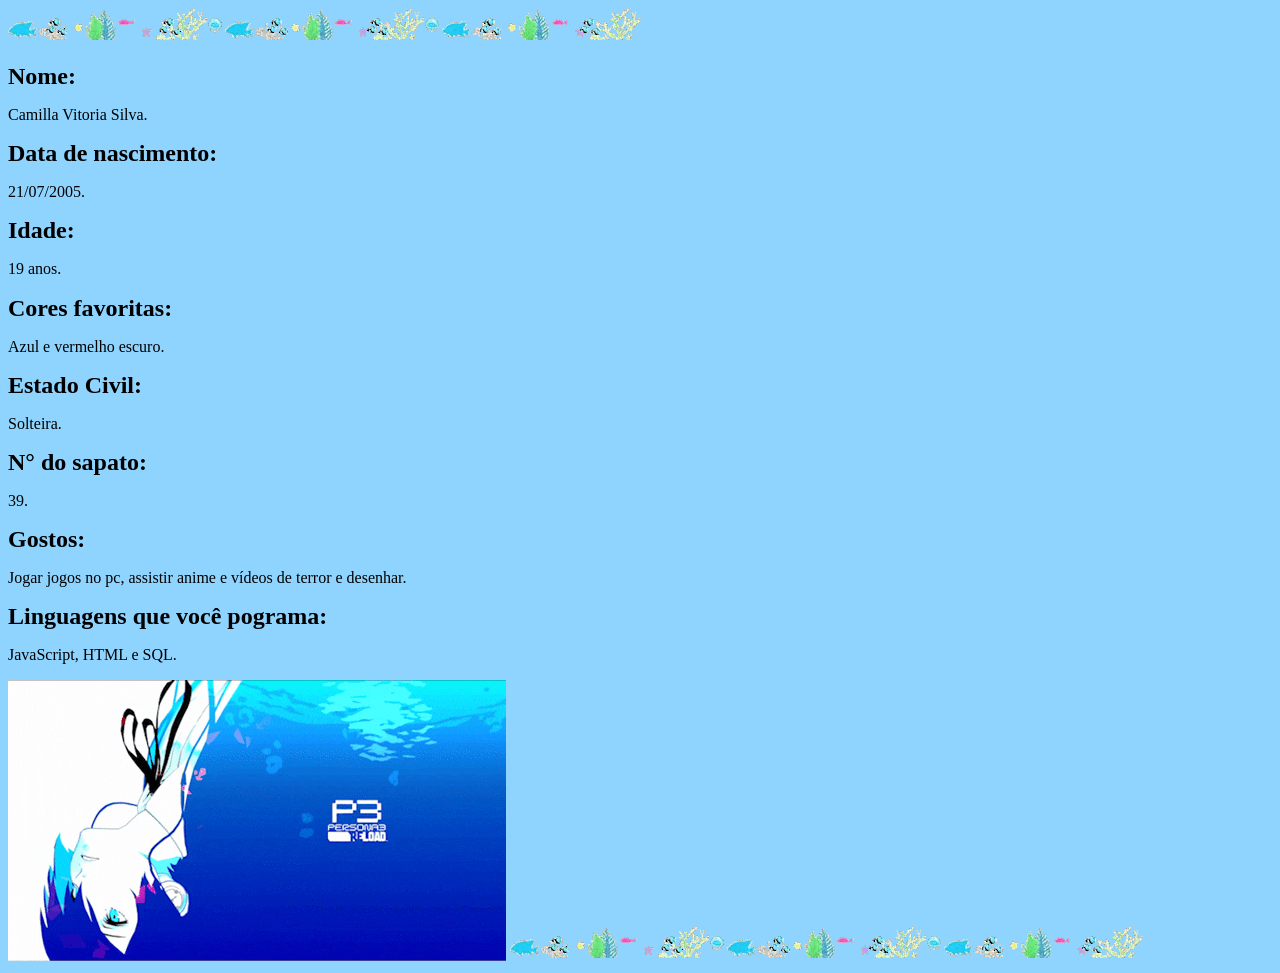
==== Biografia.html @ 1d66f58d "Arquivos utilizados ou alterados na aula" ====
<!DOCTYPE html>
<html>
<head>
<title>Minha biografia</title>
</head>
<body style="background-color:rgb(143, 212, 255);">
    <img src="./Image/tumblr_c9c0d8d98a068ac05337b3a92e441fd6_60e0c229_640.webp">
    <h1 style="font-size:150%;"> Nome: </h1>
    <p>Camilla Vitoria Silva.</p>
    <h1 style="font-size:150%;"> Data de nascimento: </h1>
    <p>21/07/2005.</p>
    <h1 style="font-size:150%;"> Idade: </h1>
    <p>19 anos.</p>
    <h1 style="font-size:150%;"> Cores favoritas: </h1>
    <p>Azul e vermelho escuro.</p>
    <h1 style="font-size:150%;"> Estado Civil: </h1>
    <p>Solteira.</p>
    <h1 style="font-size:150%;"> N° do sapato: </h1>
    <p>39.</p>
    <h1 style="font-size:150%;"> Gostos: </h1>
    <p>Jogar jogos no pc, assistir anime e vídeos de terror e desenhar.</p>
    <h1 style="font-size:150%;"> Linguagens que você pograma: </h1>
    <p>JavaScript, HTML e SQL.</p>
    <img src="./Image/persona-3-reload-persona-3.gif">
    <img src="./Image/tumblr_c9c0d8d98a068ac05337b3a92e441fd6_60e0c229_640.webp">
</body>
</html>
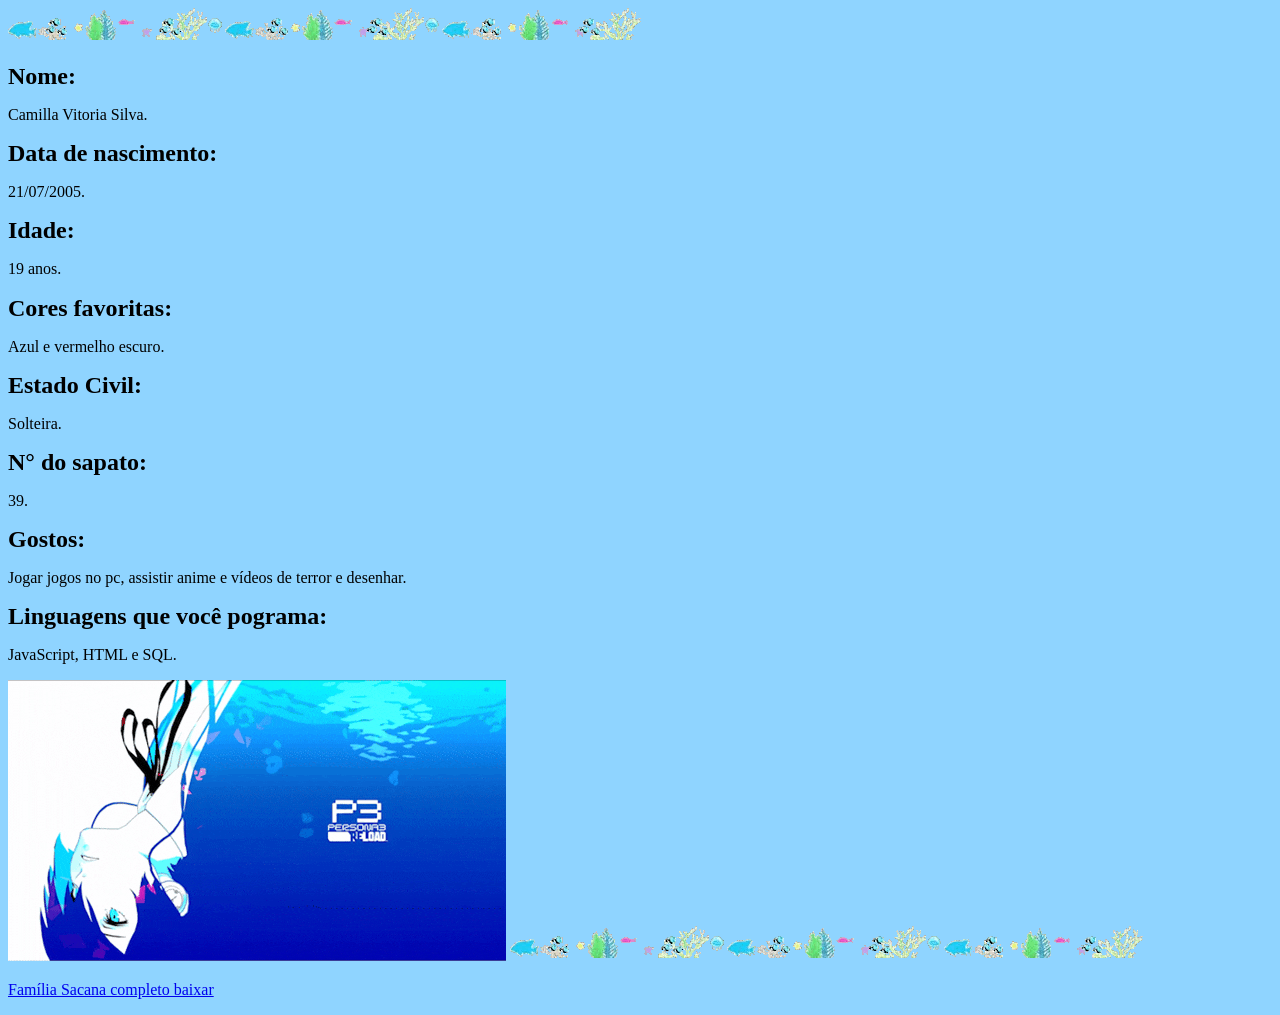
==== commit 7d4f7c40: "Arquivos utilizados ou alterados na aula" ====
--- a/Biografia.html
+++ b/Biografia.html
@@ -2,6 +2,7 @@
 <html>
 <head>
 <title>Minha biografia</title>
+<link rel="icon" type="image/x-icon" href="./Image/ícone do site.jpg">
 </head>
 <body style="background-color:rgb(143, 212, 255);">
     <img src="./Image/tumblr_c9c0d8d98a068ac05337b3a92e441fd6_60e0c229_640.webp">
@@ -23,6 +24,8 @@
     <p>JavaScript, HTML e SQL.</p>
     <img src="./Image/persona-3-reload-persona-3.gif">
     <img src="./Image/tumblr_c9c0d8d98a068ac05337b3a92e441fd6_60e0c229_640.webp">
+
+    <p><a href="./Segunda Página.html" target="_blank">Família Sacana completo baixar</a></p>
 </body>
 </html>
         
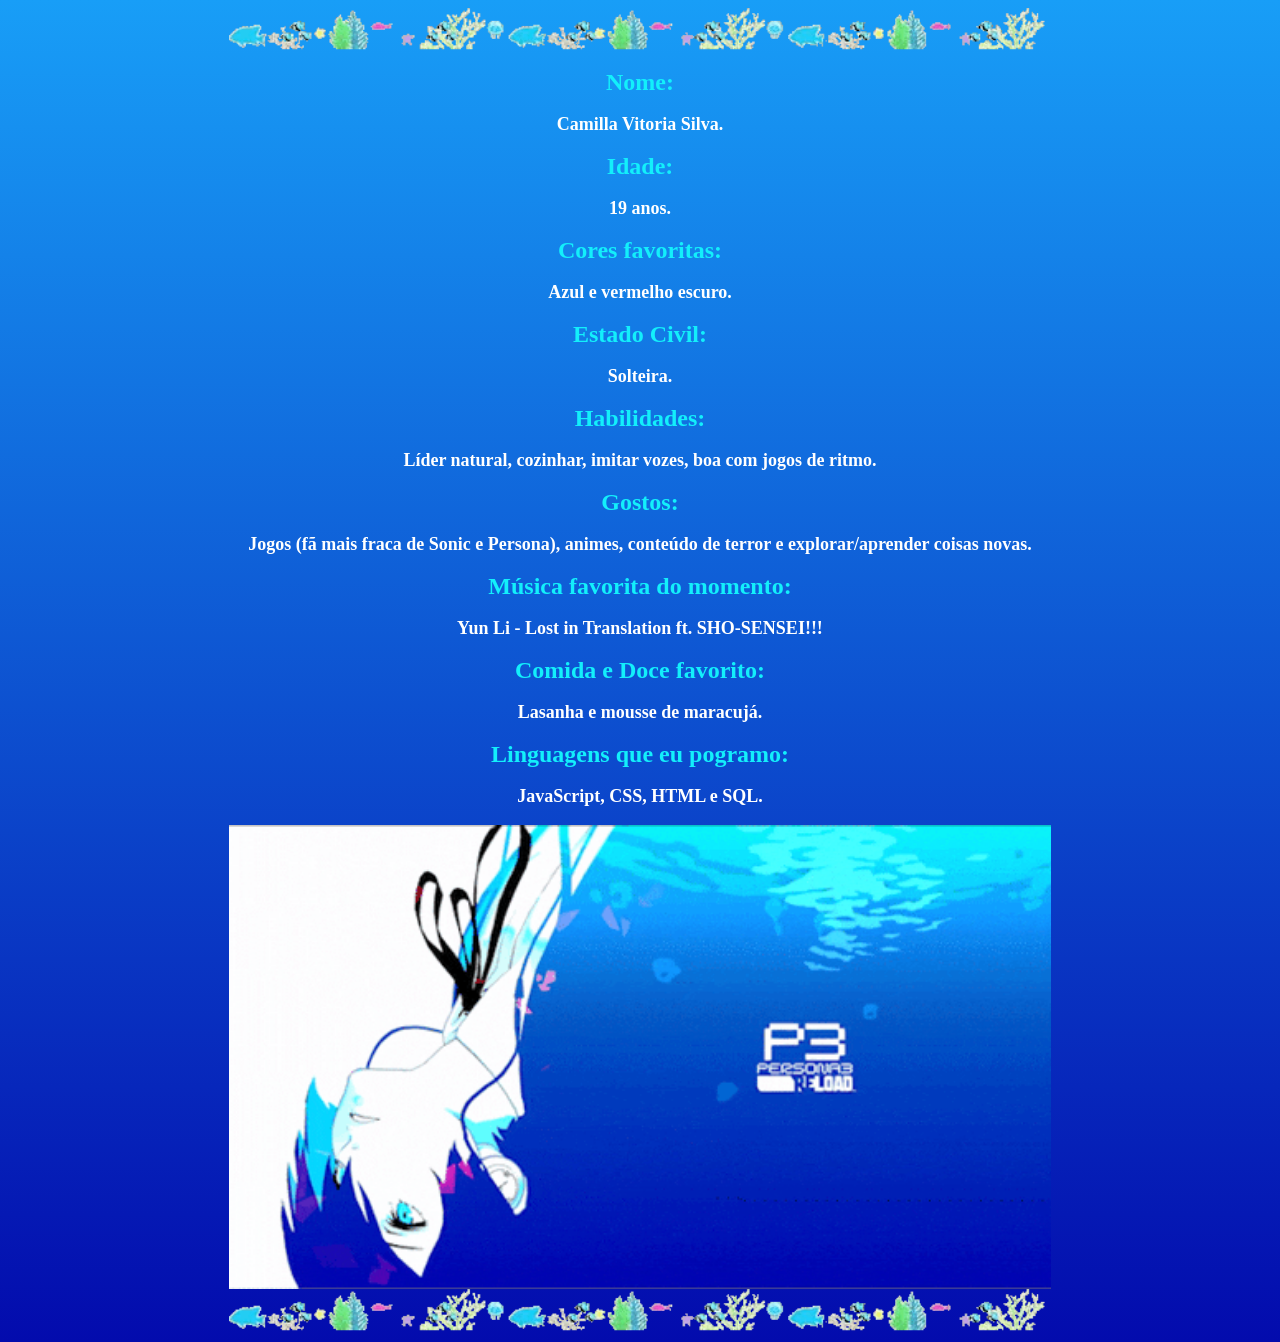
==== commit 27264e28: "Arquivos utilizados ou alterados em sala" ====
--- a/Biografia.html
+++ b/Biografia.html
@@ -1,31 +1,70 @@
 <!DOCTYPE html>
-<html>
+<html lang="pt_BR">
 <head>
-<title>Minha biografia</title>
-<link rel="icon" type="image/x-icon" href="./Image/ícone do site.jpg">
+
+<link rel= "icon" type= "image/x-icon" href=" ./Image/ícone do site.jpg">
+<title> Minha Biografia </title>
+
+<style>
+
+body {
+    background-image: linear-gradient(#189ef7, #030bad)
+}
+
+h1 {
+    color: #13effb;
+    text-align: center;
+    font-weight: bolder;
+
+}
+
+p {
+    color: #ffffff;
+    text-align: center;
+    font-weight: bold;
+    font-size: large;
+}
+
+img {
+    display: block;
+    margin-left: auto;
+    margin-right: auto;
+    width: 65%;
+}
+
+</style>
 </head>
-<body style="background-color:rgb(143, 212, 255);">
+<body>
     <img src="./Image/tumblr_c9c0d8d98a068ac05337b3a92e441fd6_60e0c229_640.webp">
     <h1 style="font-size:150%;"> Nome: </h1>
-    <p>Camilla Vitoria Silva.</p>
-    <h1 style="font-size:150%;"> Data de nascimento: </h1>
-    <p>21/07/2005.</p>
+    <p> Camilla Vitoria Silva.</p>
+
     <h1 style="font-size:150%;"> Idade: </h1>
     <p>19 anos.</p>
+
     <h1 style="font-size:150%;"> Cores favoritas: </h1>
-    <p>Azul e vermelho escuro.</p>
+    <p> Azul e vermelho escuro. </p>
+
     <h1 style="font-size:150%;"> Estado Civil: </h1>
-    <p>Solteira.</p>
-    <h1 style="font-size:150%;"> N° do sapato: </h1>
-    <p>39.</p>
+    <p> Solteira. </p>
+
+    <h1 style="font-size:150%;"> Habilidades: </h1>
+    <p> Líder natural, cozinhar, imitar vozes, boa com jogos de ritmo. </p>
+
     <h1 style="font-size:150%;"> Gostos: </h1>
-    <p>Jogar jogos no pc, assistir anime e vídeos de terror e desenhar.</p>
-    <h1 style="font-size:150%;"> Linguagens que você pograma: </h1>
-    <p>JavaScript, HTML e SQL.</p>
+    <p> Jogos (fã mais fraca de Sonic e Persona), animes, conteúdo de terror e explorar/aprender coisas novas. </p>
+
+    <h1 style="font-size:150%;">Música favorita do momento: </h1>
+    <p> Yun Li - Lost in Translation ft. SHO-SENSEI!!! </p>
+
+    <h1 style="font-size:150%;"> Comida e Doce favorito: </h1>
+    <p> Lasanha e mousse de maracujá. </p>
+
+    <h1 style="font-size:150%;"> Linguagens que eu pogramo: </h1>
+    <p> JavaScript, CSS, HTML e SQL. </p>
+
     <img src="./Image/persona-3-reload-persona-3.gif">
     <img src="./Image/tumblr_c9c0d8d98a068ac05337b3a92e441fd6_60e0c229_640.webp">
-
-    <p><a href="./Segunda Página.html" target="_blank">Família Sacana completo baixar</a></p>
 </body>
 </html>
         
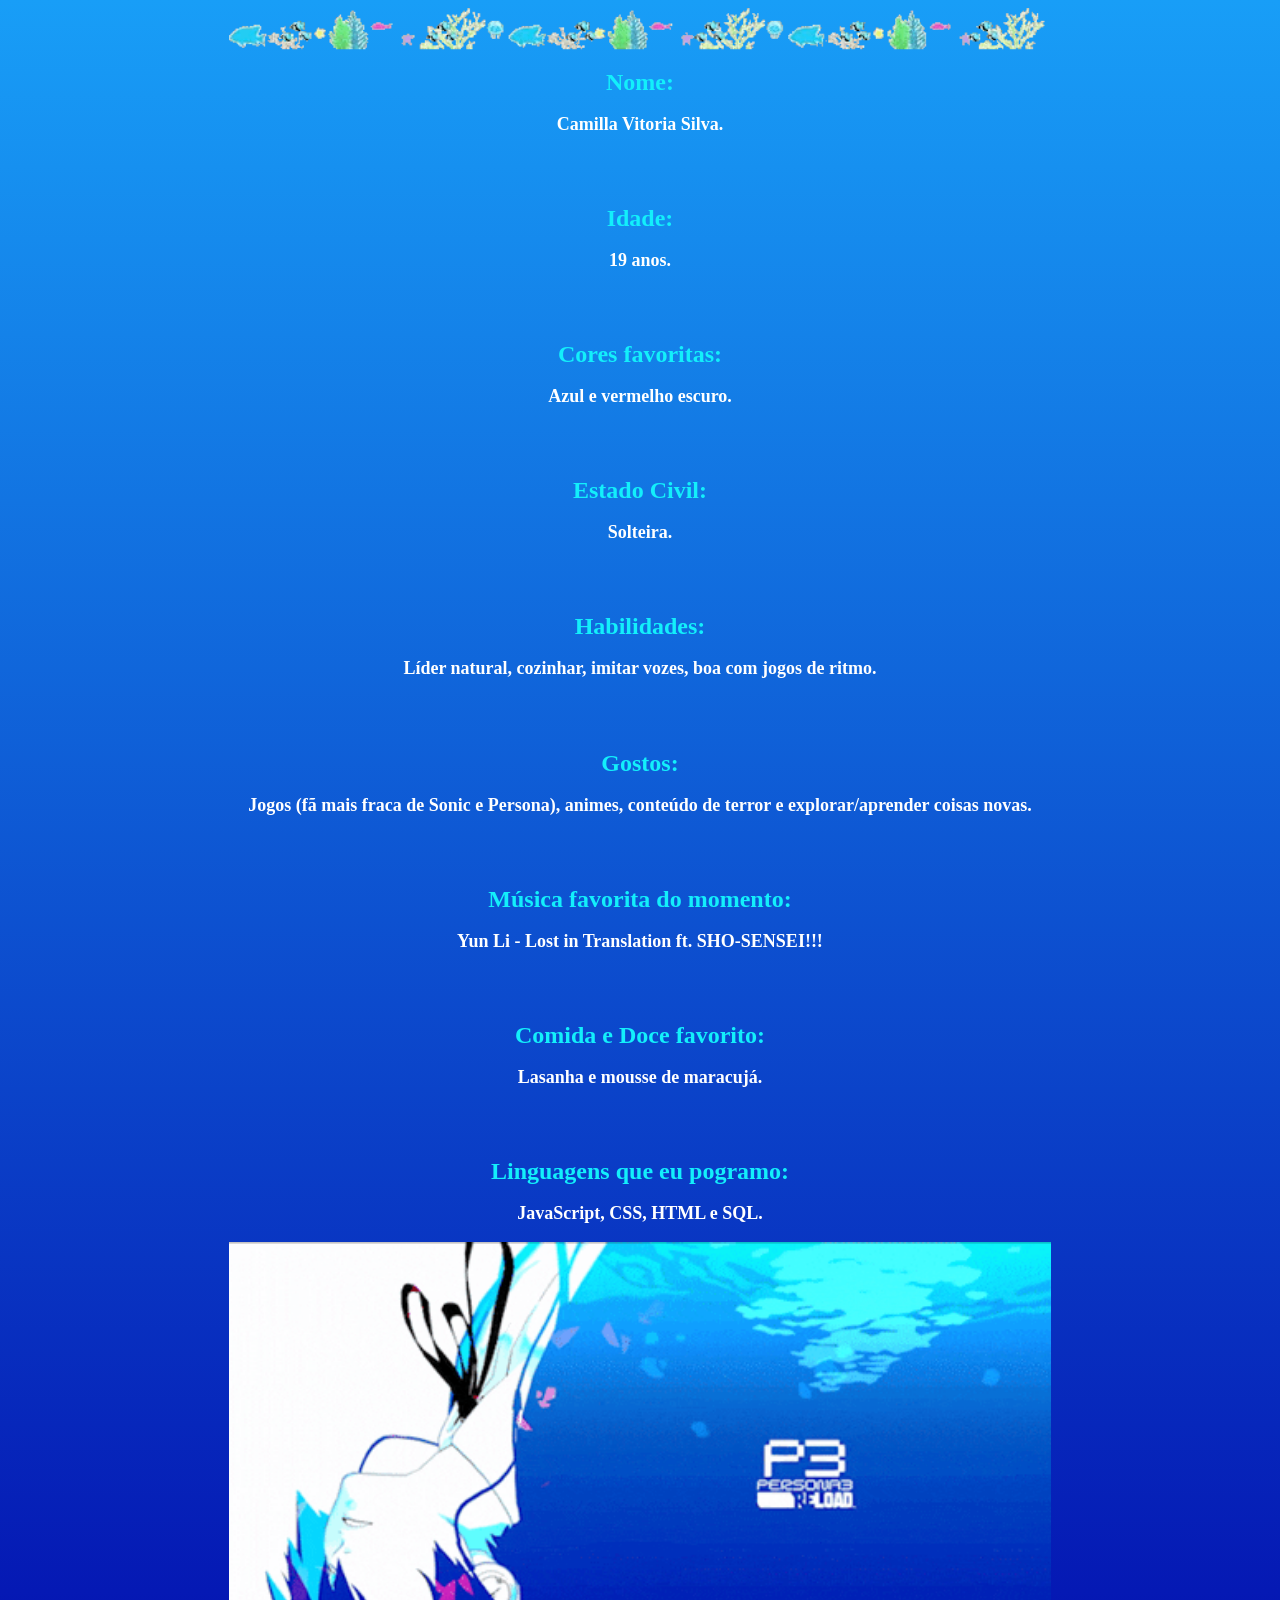
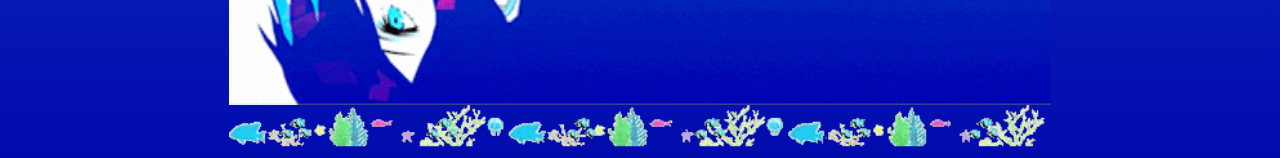
==== commit 1b11337b: "Arquivos utilizados ou alterados em aula." ====
--- a/Biografia.html
+++ b/Biografia.html
@@ -15,7 +15,7 @@
     color: #13effb;
     text-align: center;
     font-weight: bolder;
-
+    font-size: 150%;
 }
 
 p {
@@ -32,35 +32,52 @@
     width: 65%;
 }
 
+
+.caixa {
+    padding: 20px;
+    border: 2px solid black;
+    background-color: #79c9ff;
+    border-radius: 5px;
+    
+}
+
+.container {
+    display: flex;
+    justify-content: center;
+    align-items: center;
+    height: auto;
+}
+
 </style>
 </head>
 <body>
     <img src="./Image/tumblr_c9c0d8d98a068ac05337b3a92e441fd6_60e0c229_640.webp">
-    <h1 style="font-size:150%;"> Nome: </h1>
+    
+    <h1> Nome: </h1>
     <p> Camilla Vitoria Silva.</p>
-
-    <h1 style="font-size:150%;"> Idade: </h1>
+<br></br>
+    <h1> Idade: </h1>
     <p>19 anos.</p>
-
-    <h1 style="font-size:150%;"> Cores favoritas: </h1>
+<br></br>
+    <h1> Cores favoritas: </h1>
     <p> Azul e vermelho escuro. </p>
-
-    <h1 style="font-size:150%;"> Estado Civil: </h1>
+<br></br>
+    <h1> Estado Civil: </h1>
     <p> Solteira. </p>
-
-    <h1 style="font-size:150%;"> Habilidades: </h1>
+<br></br>
+    <h1> Habilidades: </h1>
     <p> Líder natural, cozinhar, imitar vozes, boa com jogos de ritmo. </p>
-
-    <h1 style="font-size:150%;"> Gostos: </h1>
+<br></br>
+    <h1> Gostos: </h1>
     <p> Jogos (fã mais fraca de Sonic e Persona), animes, conteúdo de terror e explorar/aprender coisas novas. </p>
-
-    <h1 style="font-size:150%;">Música favorita do momento: </h1>
+<br></br>
+    <h1>Música favorita do momento: </h1>
     <p> Yun Li - Lost in Translation ft. SHO-SENSEI!!! </p>
-
-    <h1 style="font-size:150%;"> Comida e Doce favorito: </h1>
+<br></br>
+    <h1> Comida e Doce favorito: </h1>
     <p> Lasanha e mousse de maracujá. </p>
-
-    <h1 style="font-size:150%;"> Linguagens que eu pogramo: </h1>
+<br></br>
+    <h1> Linguagens que eu pogramo: </h1>
     <p> JavaScript, CSS, HTML e SQL. </p>
 
     <img src="./Image/persona-3-reload-persona-3.gif">
